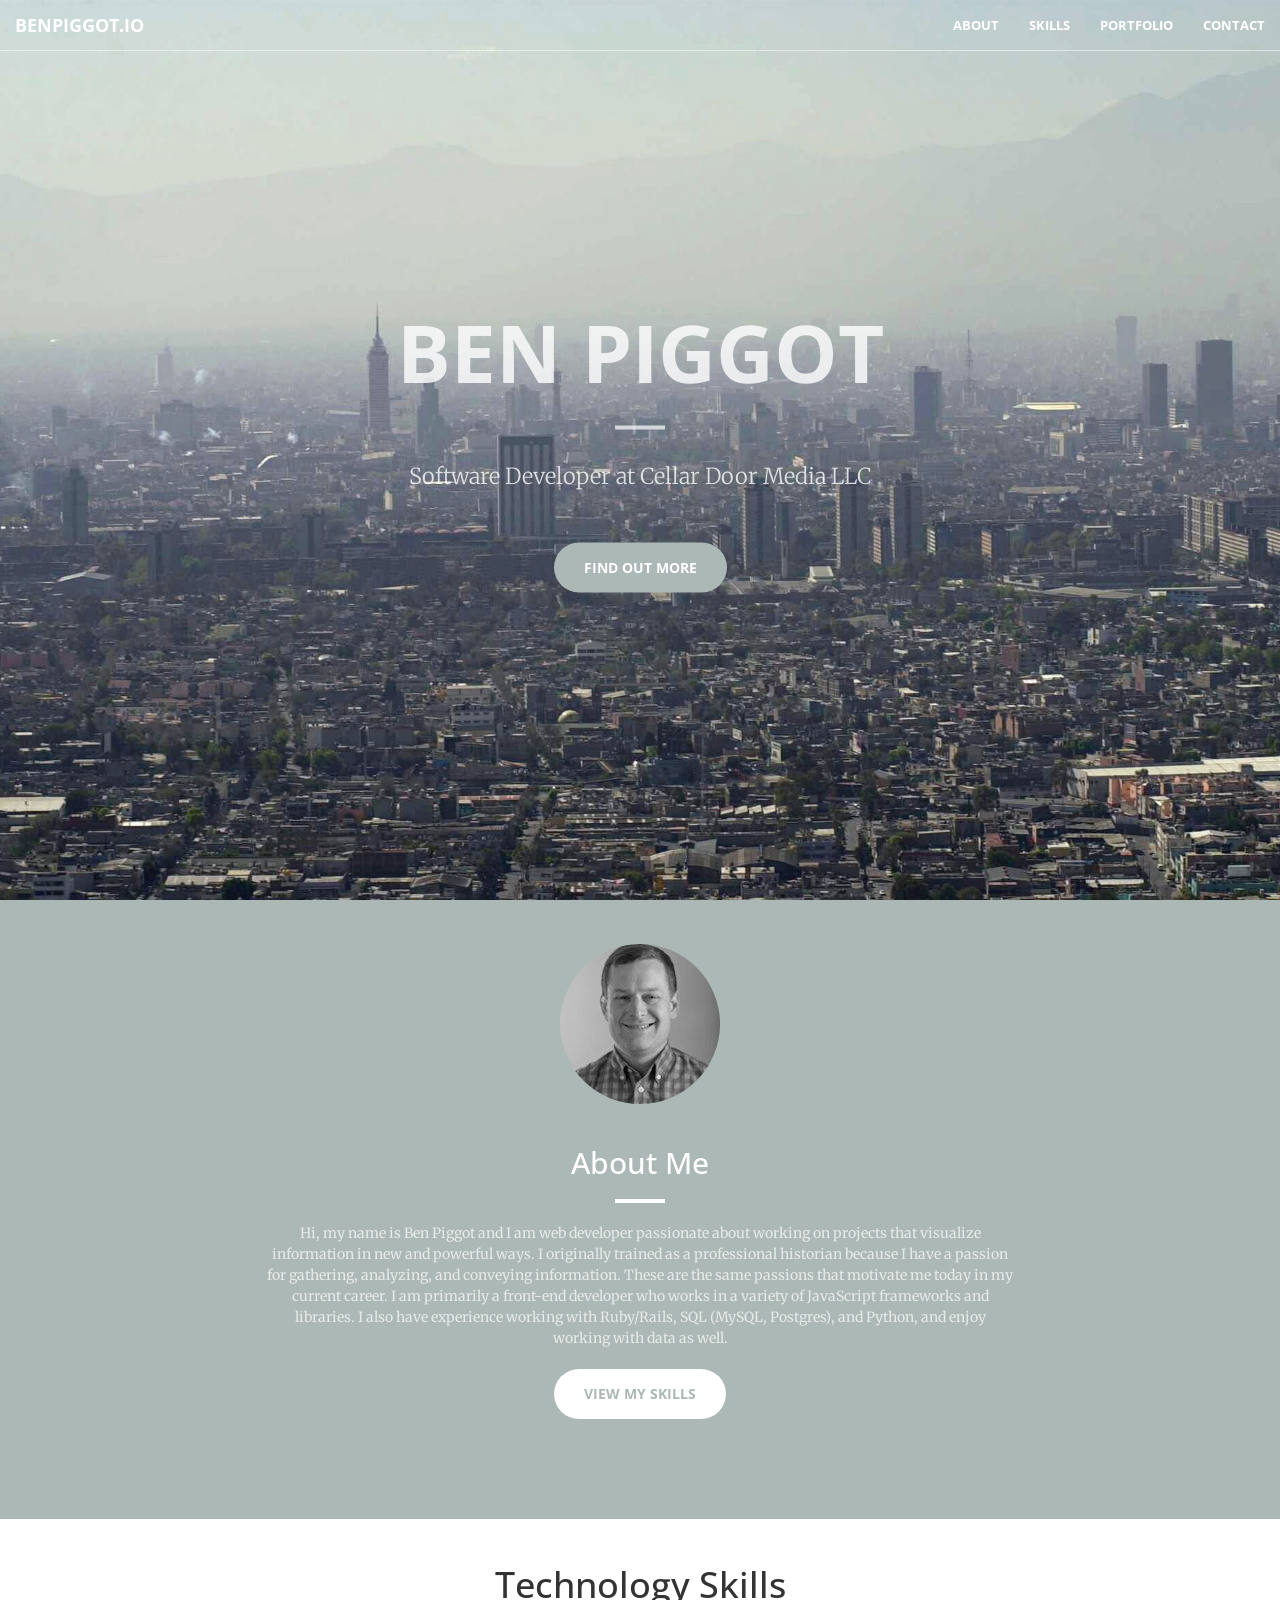
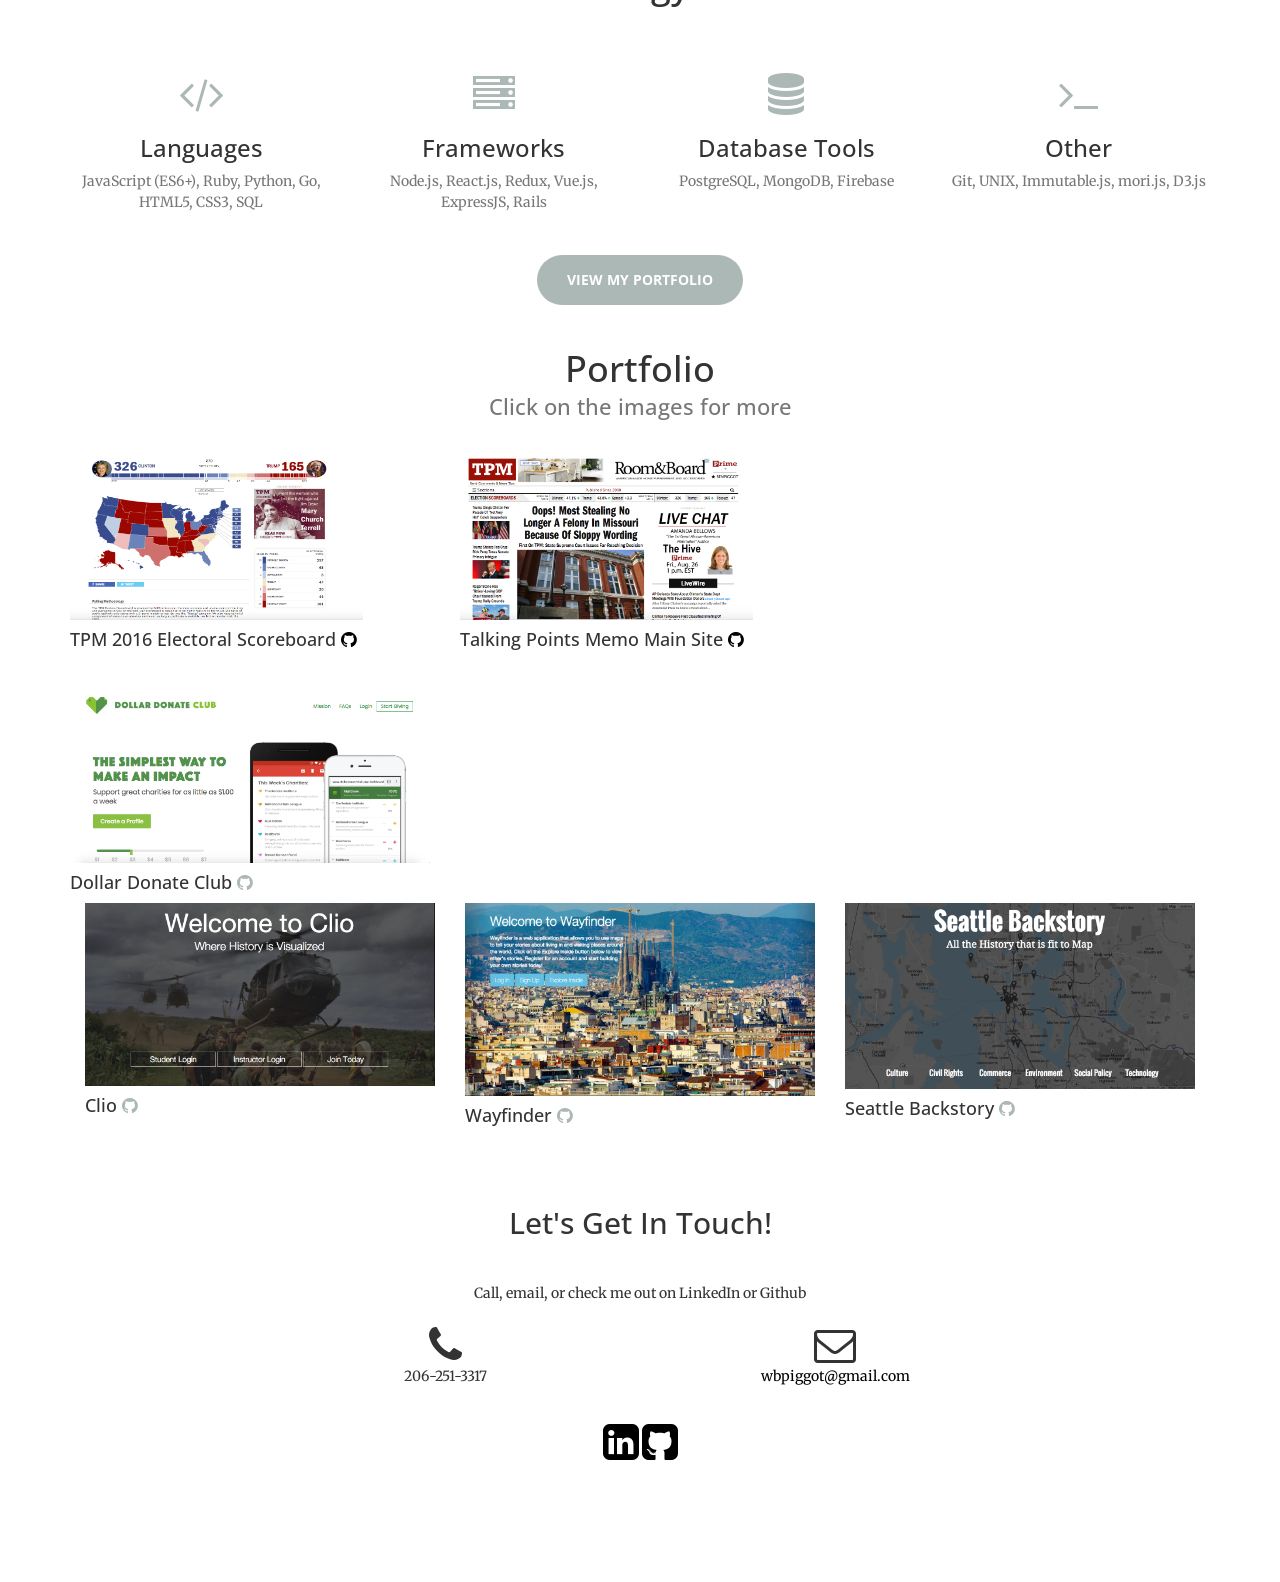
==== index.html @ fdf9e07b "Fixing markup" ====
<!DOCTYPE html>
<html lang="en">

<head>

    <meta charset="utf-8">
    <meta http-equiv="X-UA-Compatible" content="IE=edge">
    <meta name="viewport" content="width=device-width, initial-scale=1">
    <meta name="description" content="">
    <meta name="author" content="">

    <title>Ben Piggot</title>

    <!-- Bootstrap Core CSS -->
    <link rel="stylesheet" href="css/bootstrap.min.css" type="text/css">

    <!-- Custom Fonts -->
    <link href='http://fonts.googleapis.com/css?family=Open+Sans:300italic,400italic,600italic,700italic,800italic,400,300,600,700,800' rel='stylesheet' type='text/css'>
    <link href='http://fonts.googleapis.com/css?family=Merriweather:400,300,300italic,400italic,700,700italic,900,900italic' rel='stylesheet' type='text/css'>
    <link rel="stylesheet" href="font-awesome/css/font-awesome.min.css" type="text/css">

    <!-- Plugin CSS -->
    <link rel="stylesheet" href="css/animate.min.css" type="text/css">

    <!-- Custom CSS -->
    <link rel="stylesheet" href="css/creative.css" type="text/css">

    <link rel="stylesheet" href="css/style.css" type="text/css">

    <!-- HTML5 Shim and Respond.js IE8 support of HTML5 elements and media queries -->
    <!-- WARNING: Respond.js doesn't work if you view the page via file:// -->
    <!--[if lt IE 9]>
        <script src="https://oss.maxcdn.com/libs/html5shiv/3.7.0/html5shiv.js"></script>
        <script src="https://oss.maxcdn.com/libs/respond.js/1.4.2/respond.min.js"></script>
    <![endif]-->

</head>

<body id="page-top">

    <nav id="mainNav" class="navbar navbar-default navbar-fixed-top">
        <div class="container-fluid">
            <!-- Brand and toggle get grouped for better mobile display -->
            <div class="navbar-header">
                <button type="button" class="navbar-toggle collapsed" data-toggle="collapse" data-target="#bs-example-navbar-collapse-1">
                    <span class="sr-only">Toggle navigation</span>
                    <span class="icon-bar"></span>
                    <span class="icon-bar"></span>
                    <span class="icon-bar"></span>
                </button>
                <a class="navbar-brand page-scroll" href="#page-top">benpiggot.io</a>
            </div>

            <!-- Collect the nav links, forms, and other content for toggling -->
            <div class="collapse navbar-collapse" id="bs-example-navbar-collapse-1">
                <ul class="nav navbar-nav navbar-right">
                    <li>
                        <a class="page-scroll" href="#about">About</a>
                    </li>
                    <li>
                        <a class="page-scroll" href="#services">Skills</a>
                    </li>
                    <li>
                        <a class="page-scroll" href="#portfolio">Portfolio</a>
                    </li>
                    <li>
                        <a class="page-scroll" href="#contact">Contact</a>
                    </li>
                </ul>
            </div>
            <!-- /.navbar-collapse -->
        </div>
        <!-- /.container-fluid -->
    </nav>

    <header>
        <div class="header-content">
            <div class="header-content-inner">
                <h1 style="font-size: 75px">Ben Piggot</h1>
                <hr>
                <p>Software Developer at Cellar Door Media LLC</p>
                <a href="#about" class="btn btn-primary btn-xl page-scroll">Find Out More</a>
            </div>
        </div>
    </header>

    <section class="bg-primary" id="about">
        <div class="container">
            <div class="row">
                <div class="col-lg-8 col-lg-offset-2 text-center">
                    <img class="head-shot" src="img/Ben.jpg">
                    <h2 class="section-heading">About Me</h2>
                    <hr class="light">
                    <p class="text-faded">Hi, my name is Ben Piggot and I am web developer passionate about working on projects that visualize information in new and powerful ways. I originally trained as a professional historian because I have a passion for gathering, analyzing, and conveying information. These are the same passions that motivate me today in my current career. I am primarily a front-end developer who works in a variety of JavaScript frameworks and libraries. I also have experience working with Ruby/Rails, SQL (MySQL, Postgres), and Python, and enjoy working with data as well.
                    </p>
                    <a href="#services" class="btn btn-default btn-xl page-scroll">View My Skills </a>
                </div>
            </div>
        </div>
    </section>

    <section id="services">
        <div class="container">
            <div class="row">
                <div class="col-lg-12 text-center">
                    <h2 class="section-heading">Technology Skills</h2>
                    <hr class="primary">
                </div>
            </div>
        </div>
        <div class="container">
            <div class="row">
                <div class="col-lg-3 col-md-6 text-center">
                    <div class="service-box">
                        <i class="fa fa-3x fa-code wow bounceIn text-primary"></i>
                        <h3>Languages</h3>
                        <p class="text-muted">JavaScript (ES6+), Ruby, Python, Go, HTML5, CSS3, SQL</p>
                    </div>
                </div>
                <div class="col-lg-3 col-md-6 text-center">
                    <div class="service-box">
                        <i class="fa fa-3x fa-server wow bounceIn text-primary" data-wow-delay=".1s"></i>
                        <h3>Frameworks</h3>
                        <p class="text-muted">Node.js, React.js, Redux, Vue.js, ExpressJS, Rails</p>
                    </div>
                </div>
                <div class="col-lg-3 col-md-6 text-center">
                    <div class="service-box">
                        <i class="fa fa-3x fa-database wow bounceIn text-primary" data-wow-delay=".2s"></i>
                        <h3>Database Tools</h3>
                        <p class="text-muted"> PostgreSQL, MongoDB, Firebase</p>
                    </div>
                </div>
                <div class="col-lg-3 col-md-6 text-center">
                    <div class="service-box">
                        <i class="fa fa-3x fa-terminal wow bounceIn text-primary" data-wow-delay=".3s"></i>
                        <h3>Other</h3>
                        <p class="text-muted">Git, UNIX, Immutable.js, mori.js, D3.js</p>
                    </div>
                </div>
            </div>
        </div>
        <p class="col-lg-8 col-lg-offset-2 text-center center-button">
    <a href="#portfolio" class="btn btn-primary btn-xl page-scroll">View My Portfolio</a>
    </p>
    </section>

    </section>

        <!-- Portfolio Grid Section -->
    <section id="portfolio" class="no-padding bg-light-gray">
        <div class="container">
            <div class="row">
                <div class="col-lg-12 text-center">
                    <h2 class="section-heading">Portfolio</h2>
                    <h3 class="section-subheading text-muted">Click on the images for more</h3>
                </div>
            </div>
            <div class="row">
                <div class="col-md-4 col-sm-6 portfolio-item">
                    <a href="http://talkingpointsmemo.com/election/2016/us-president" class="portfolio-box">
                        <img src="img/portfolio/election-scoreboard.png" class="img-responsive" alt="">
                        <div class="portfolio-box-caption">
                            <div class="portfolio-box-caption-content">
                                <div class="project-category text-faded">
                                    I was responsible for building the front end of Talking Points Memo’s recently-launched 2016 dynamic, interactive electoral map. Primary technologies used include React.js (as a framework), mori.js (for client-side data handling), and HTML5 svgs (to visually display data).
                                </div>
                            </div>
                        </div>
                    </a>
                    <div class="portfolio-caption">
                        <h4>TPM 2016 Electoral Scoreboard  <span>
                                <a href="https://github.com/tpm/hq">
                                <i class="fa fa-github"></i>
                                </a></span></h4>
                    </div>
                </div>
                <div class="col-md-4 col-sm-6 portfolio-item">
                    <a href="http://talkingpointsmemo.com/" class="portfolio-box">
                        <img src="img/portfolio/tpm-homepage.png" class="img-responsive" alt="">
                        <div class="portfolio-box-caption">
                            <div class="portfolio-box-caption-content">
                                <div class="project-category text-faded">
                                     As one of three developers at TPM, I played a major role in the site's 2015-2016 programmatic redesign. We transformed site from a traditional Ruby on Rails application into a site  powered by customized Ruby server-side architecture, utilizing React.js’s framework and mori.js’s immutable data structures on the client.
                                </div>
                            </div>
                        </div>
                    </a>
                    <div class="portfolio-caption">
                        <h4>Talking Points Memo Main Site  <span>
                                <a href="https://github.com/tpm/hq">
                                <i class="fa fa-github"></i>
                                </a></span></h4>
                    </div>
                </div>
            </div>
            <div class="row">
                <div class="col-md-4 col-sm-6 portfolio-item">
                    <a href="https://dollardonateclub.org" class="portfolio-box">
                        <img src="img/portfolio/dollardonate.png" class="img-responsive" alt="">
                        <div class="portfolio-box-caption">
                            <div class="portfolio-box-caption-content">
                                <div class="project-category text-faded">
                                    I developed and launched Dollar Donate Club's inaugural web portal. Primary technologies utilized include React, Redux, and Firebase.
                                </div>
                            </div>
                        </div>
                    </a>
                    <div class="portfolio-caption">
                        <h4> Dollar Donate Club <span>
                                <a href="https://github.com/JohnathanBuell/dollardonateclub">
                                <i class="fa fa-github"></i>
                                </a></span></h4>
                    </div>
                    </div>
                </div>
                <div class="col-md-4 col-sm-6 portfolio-item">
                    <a href="http://clio-app.herokuapp.com" class="portfolio-box">
                        <img src="img/portfolio/clio.png" class="img-responsive" alt="">
                        <div class="portfolio-box-caption">
                            <div class="portfolio-box-caption-content">
                                <div class="project-category text-faded">
                                    Clio is a web application designed to make the history classroom dynamic, allowing classes to collaboratively build timelines and maps. It is built in an AngularJS, Sails.js, and MongoDB framework. It also uses JavaScript libraries including Leaflet.js, Mapbox, and Timeline.js.
                                </div>
                            </div>
                        </div>
                    </a>
                    <div class="portfolio-caption">
                        <h4>Clio  <span>
                                <a href="https://github.com/BenPiggot/clio">
                                <i class="fa fa-github"></i>
                                </a></span></h4>
                    </div>
                </div>
                <div class="col-md-4 col-sm-6 portfolio-item">
                    <a href="http://wayfinder.so" class="portfolio-box">
                        <img src="img/portfolio/wayfinder.png" class="img-responsive" alt="">
                        <div class="portfolio-box-caption">
                            <div class="portfolio-box-caption-content">
                                <div class="project-category text-faded">
                                   A web application that allows you to use maps to tell your stories about living in and visiting places around the world. Developed in a Node.js framework, using the Google Maps API as well as node modules including express, sequelize, geocoder, and bcrypt.
                                </div>
                            </div>
                        </div>
                    </a>
                    <div class="portfolio-caption">
                        <h4>Wayfinder  <span>
                                <a href="https://github.com/BenPiggot/wayfinder">
                                <i class="fa fa-github"></i>
                                </a></span></h4>
                    </div>
                </div>
                <div class="col-md-4 col-sm-6 portfolio-item">
                    <a href="http://www.seattlebackstory.com" class="portfolio-box">
                        <img src="img/portfolio/seattle-backstory.png" class="img-responsive" alt="">
                        <div class="portfolio-box-caption">
                            <div class="portfolio-box-caption-content">
                                <div class="project-category text-faded">
                                    An urban history website for students, scholars, tourists, and curious local residents using contemporary city maps as a primary user interface. Developed using JavaScript, jQuery, and the Google Maps API.
                                </div>
                            </div>
                        </div>
                    </a>
                    <div class="portfolio-caption">
                        <h4>Seattle Backstory  <span>
                                <a href="https://github.com/BenPiggot/SeattleMapProject">
                                <i class="fa fa-github"></i>
                                </a></span></h4>

                    </div>
                </div>
            </div>
        </div>
    </section>



    <section id="contact">
        <div class="container">
            <div class="row">
                <div class="col-lg-8 col-lg-offset-2 text-center">
                    <h2 class="section-heading">Let's Get In Touch!</h2>
                    <hr class="primary">
                    <p>Call, email, or check me out on LinkedIn or Github</p>
                </div>
                <div class="col-lg-4 col-lg-offset-2 text-center">
                    <i class="fa fa-phone fa-3x wow bounceIn"></i>
                    <p>206-251-3317</p>
                </div>
                <div class="col-lg-4 text-center">
                    <i class="fa fa-envelope-o fa-3x wow bounceIn" data-wow-delay=".1s"></i>
                    <p class="email-hover"><a href="mailto:wbpiggot@gmail.com">wbpiggot@gmail.com</a></p>
                </div>
            </div>
        </div>
    <footer>
        <div class="footer-icons">
            <a href="https://www.linkedin.com/in/benpiggot">
                <i class="fa fa-linkedin-square fa-3x"></i>
            </a>
            <a href="https://github.com/BenPiggot">
            <i class="fa fa-github-square fa-3x"></i>
            </a>
        </div>
    </footer>
    </section>


    <!-- jQuery -->
    <script src="js/jquery.js"></script>

    <!-- Bootstrap Core JavaScript -->
    <script src="js/bootstrap.min.js"></script>

    <!-- Plugin JavaScript -->
    <script src="js/jquery.easing.min.js"></script>
    <script src="js/jquery.fittext.js"></script>
    <script src="js/wow.min.js"></script>

    <!-- Custom Theme JavaScript -->
    <script src="js/creative.js"></script>
    <script src="js/script.js"></script>
</body>

</html>
---- css/creative.css ----
/*!
 * Start Bootstrap - Creative Bootstrap Theme (http://startbootstrap.com)
 * Code licensed under the Apache License v2.0.
 * For details, see http://www.apache.org/licenses/LICENSE-2.0.
 */

html,
body {
    width: 100%;
    height: 100%;
}

body {
    font-family: Merriweather,'Helvetica Neue',Arial,sans-serif;
}

hr {
    max-width: 50px;
    border-color: rgba(255, 255, 255, 0.701961);;
    border-width: 4px;
}

hr.light {
    border-color: #fff;
}

a {
    color: #ACB8B5;
    -webkit-transition: all .35s;
    -moz-transition: all .35s;
    transition: all .35s;
}

a:hover,
a:focus {
    color: #eee;
}

h1,
h2,
h3,
h4,
h5,
h6 {
    font-family: 'Open Sans','Helvetica Neue',Arial,sans-serif;
}

p {
    margin-bottom: 20px;3
    font-size: 16px;
    line-height: 1.5;
}

.bg-primary {
    background-color: #ACB8B5;
}

.bg-dark {
    color: #fff;
    background-color: #222;
}

.text-faded {
    color: rgba(255,255,255,.7);
}

section {
    padding: 100px 0;
}

aside {
    padding: 50px 0;
}

.no-padding {
    padding: 0;
}

.navbar-default {
    border-color: rgba(34,34,34,.05);
    font-family: 'Open Sans','Helvetica Neue',Arial,sans-serif;
    background-color: #fff;
    -webkit-transition: all .35s;
    -moz-transition: all .35s;
    transition: all .35s;
}

.navbar-default .navbar-header .navbar-brand {
    text-transform: uppercase;
    font-family: 'Open Sans','Helvetica Neue',Arial,sans-serif;
    font-weight: 700;
    color: #fff;
}

.navbar-default .navbar-header .navbar-brand:hover,
.navbar-default .navbar-header .navbar-brand:focus {
    color: #ACB8B5;
}

.navbar-default .nav > li>a,
.navbar-default .nav>li>a:focus {
    text-transform: uppercase;
    font-size: 13px;
    font-weight: 700;
    color: #222;
}

.navbar-default .nav > li>a:hover,
.navbar-default .nav>li>a:focus:hover {
    color: #ACB8B5;
}

.navbar-default .nav > li.active>a,
.navbar-default .nav>li.active>a:focus {
    color: #ACB8B5!important;
    background-color: transparent;
}

.navbar-default .nav > li.active>a:hover,
.navbar-default .nav>li.active>a:focus:hover {
    background-color: transparent;
}

@media(min-width:768px) {
    .navbar-default {
        border-color: rgba(255,255,255,0.5);
        background-color: transparent;
    }

    .navbar-default .navbar-header .navbar-brand {
        color: rgba(255,255,255,1);
    }

    .navbar-default .navbar-header .navbar-brand:hover,
    .navbar-default .navbar-header .navbar-brand:focus {
        color: #fff;
    }

    .navbar-default .nav > li>a,
    .navbar-default .nav>li>a:focus {
        color: rgba(255,255,255,1);
    }

    .navbar-default .nav > li>a:hover,
    .navbar-default .nav>li>a:focus:hover {
        color: #fff;
    }

    .navbar-default.affix {
        border-color: rgba(34,34,34,.05);
        background-color: #fff;
    }

    .navbar-default.affix .navbar-header .navbar-brand {
        font-size: 14px;
        color: #ACB8B5;
    }

    .navbar-default.affix .navbar-header .navbar-brand:hover,
    .navbar-default.affix .navbar-header .navbar-brand:focus {
        color: #ACB8B5;
    }

    .navbar-default.affix .nav > li>a,
    .navbar-default.affix .nav>li>a:focus {
        color: #222;
    }

    .navbar-default.affix .nav > li>a:hover,
    .navbar-default.affix .nav>li>a:focus:hover {
        color: #ACB8B5;
    }
}

header {
    position: relative;
    width: 100%;
    min-height: auto;
    text-align: center;
    color: #fff;
    background-image: url(../img/city-background.jpg);
    background-position: center;
    -webkit-background-size: cover;
    -moz-background-size: cover;
    background-size: cover;
    -o-background-size: cover;
}

header .header-content {
    position: relative;
    width: 100%;
    padding: 100px 15px;
    text-align: center;
}

header .header-content .header-content-inner h1 {
    margin-top: 0;
    margin-bottom: 0;
    text-transform: uppercase;
    font-size: 100px;
    font-weight: 700;
}

header .header-content .header-content-inner hr {
    margin: 30px auto;
}

header .header-content .header-content-inner p {
    margin-bottom: 50px;
/*    font-size: 48px;*/
    font-weight: 300;
    color: rgba(255,255,255,.8);
}

@media(min-width:768px) {
    header {
        min-height: 100%;
    }

    header .header-content {
        position: absolute;
        top: 50%;
        padding: 0 50px;
        -webkit-transform: translateY(-50%);
        -ms-transform: translateY(-50%);
        transform: translateY(-50%);
    }

    header .header-content .header-content-inner {
        margin-right: auto;
        margin-left: auto;
        max-width: 1000px;
    }

    header .header-content .header-content-inner p {
        margin-right: auto;
        margin-left: auto;
        max-width: 80%;
        font-size: 18px;
    }
}

.section-heading {
    margin-top: 0;
}

.service-box {
    margin: 50px auto 0;
    max-width: 400px;
}

@media(min-width:992px) {
    .service-box {
        margin: 42px auto 0;
    }
}

.service-box p {
    margin-bottom: 0;
}

.portfolio-box {
    display: block;
    position: relative;
    margin: 0 auto;
    max-width: 650px;
}

.portfolio-box .portfolio-box-caption {
    display: block;
    position: absolute;
    bottom: 0;
    width: 100%;
    height: 100%;
    text-align: center;
    color: #fff;
    opacity: 0;
    background: rgba(172,184,181,.9);
    -webkit-transition: all .35s;
    -moz-transition: all .35s;
    transition: all .35s;
}

.portfolio-box .portfolio-box-caption .portfolio-box-caption-content {
    position: absolute;
    top: 50%;
    width: 100%;
    text-align: center;
    transform: translateY(-50%);
}

.portfolio-box .portfolio-box-caption .portfolio-box-caption-content .project-category,
.portfolio-box .portfolio-box-caption .portfolio-box-caption-content .project-name {
    padding: 0 15px;
    font-family: 'Open Sans','Helvetica Neue',Arial,sans-serif;
}

.portfolio-box .portfolio-box-caption .portfolio-box-caption-content .project-category {
    text-transform: uppercase;
    font-size: 14px;
    font-weight: 600;
}

.portfolio-box .portfolio-box-caption .portfolio-box-caption-content .project-name {
    font-size: 18px;
}

.portfolio-box:hover .portfolio-box-caption {
    opacity: 1;
}

@media(min-width:768px) {
    .portfolio-box .portfolio-box-caption .portfolio-box-caption-content .project-category {
        font-size: 16px;
    }

    .portfolio-box .portfolio-box-caption .portfolio-box-caption-content .project-name {
        font-size: 22px;
    }
}

.call-to-action h2 {
    margin: 0 auto 20px;
}

.text-primary {
    color: #ACB8B5;
}

.no-gutter > [class*=col-] {
    padding-right: 0;
    padding-left: 0;
}

.btn-default {
    border-color: #fff;
    color: #ACB8B5;
    background-color: #fff;
    -webkit-transition: all .35s;
    -moz-transition: all .35s;
    transition: all .35s;
}

.btn-default:hover,
.btn-default:focus,
.btn-default.focus,
.btn-default:active,
.btn-default.active,
.open > .dropdown-toggle.btn-default {
    border-color: #ededed;
    color: #222;
    background-color: #f2f2f2;
}

.btn-default:active,
.btn-default.active,
.open > .dropdown-toggle.btn-default {
    background-image: none;
}

.btn-default.disabled,
.btn-default[disabled],
fieldset[disabled] .btn-default,
.btn-default.disabled:hover,
.btn-default[disabled]:hover,
fieldset[disabled] .btn-default:hover,
.btn-default.disabled:focus,
.btn-default[disabled]:focus,
fieldset[disabled] .btn-default:focus,
.btn-default.disabled.focus,
.btn-default[disabled].focus,
fieldset[disabled] .btn-default.focus,
.btn-default.disabled:active,
.btn-default[disabled]:active,
fieldset[disabled] .btn-default:active,
.btn-default.disabled.active,
.btn-default[disabled].active,
fieldset[disabled] .btn-default.active {
    border-color: #fff;
    background-color: #fff;
}

.btn-default .badge {
    color: #fff;
    background-color: #222;
}

.btn-primary {
    border-color: #ACB8B5;
    color: #fff;
    background-color: #ACB8B5;
    -webkit-transition: all .35s;
    -moz-transition: all .35s;
    transition: all .35s;
}

.btn-primary:hover,
.btn-primary:focus,
.btn-primary.focus,
.btn-primary:active,
.btn-primary.active,
.open > .dropdown-toggle.btn-primary {
    border-color: #ACB8B5;
    color: #fff;
    background-color: #ACB8B5;
}

.btn-primary:active,
.btn-primary.active,
.open > .dropdown-toggle.btn-primary {
    background-image: none;
}

.btn-primary.disabled,
.btn-primary[disabled],
fieldset[disabled] .btn-primary,
.btn-primary.disabled:hover,
.btn-primary[disabled]:hover,
fieldset[disabled] .btn-primary:hover,
.btn-primary.disabled:focus,
.btn-primary[disabled]:focus,
fieldset[disabled] .btn-primary:focus,
.btn-primary.disabled.focus,
.btn-primary[disabled].focus,
fieldset[disabled] .btn-primary.focus,
.btn-primary.disabled:active,
.btn-primary[disabled]:active,
fieldset[disabled] .btn-primary:active,
.btn-primary.disabled.active,
.btn-primary[disabled].active,
fieldset[disabled] .btn-primary.active {
    border-color:#ACB8B5;
    background-color: #ACB8B5;
}

.btn-primary .badge {
    color: #ACB8B5;
    background-color: #fff;
}

.btn {
    border: 0;
    border-radius: 300px;
    text-transform: uppercase;
    font-family: 'Open Sans','Helvetica Neue',Arial,sans-serif;
    font-weight: 700;
}

.btn-xl {
    padding: 15px 30px;
}

::-moz-selection {
    text-shadow: none;
    color: #fff;
    background: #222;
}

::selection {
    text-shadow: none;
    color: #fff;
    background: #222;
}

img::selection {
    color: #fff;
    background: 0 0;
}

img::-moz-selection {
    color: #fff;
    background: 0 0;
}

body {
    webkit-tap-highlight-color: #222;
}
---- css/style.css ----
#contact > div > div > div > p > a {
  color: black;
}

#contact > div > div > div > p > a:hover {
  color: #acb8b5;
}

#page-top > header > div > div > p {
  font-size: 22px;
}

#page-top > header > div > div > h1 {
  font-size: 80px !important;
  color: rgba(255,255,255,0.8);
}

#about > div > div > div > a {
  color: #acb8b5;
}

#services > div:nth-child(2) > div > div:nth-child(4) > div {
  margin-top: 3em;
}

#services > div:nth-child(2) > div > div:nth-child(3) > div {
  margin-top: 3em;
}

#services > p {
  margin-top: 3em;
  margin-bottom: -2em;
}

#services > div:nth-child(1) > div > div > h2 {
  margin-top: -1.5em;
  margin-bottom: -0.5em;
  font-size: 36px;
}

#services > div:nth-child(2) {
  margin-top: -2em;
  padding-top: -1em;
}


#portfolio > div > div:nth-child(1) > div > h2 {
  font-size: 36px;
  margin-top: 1em;
  margin-bottom: -0.4em;
}

#portfolio > div > div:nth-child(1) > div > h3 {
  margin-bottom: 1.8em;
  font-size: 22px;
}


#portfolio > div > div:nth-child(2) > div > a > img {
  width: 293px;
  height: 162px;
}

#portfolio > div > div:nth-child(2) > div > div > h4 {
  margin-bottom: 2em;
}


#portfolio > div > div > div > a > div > div > div.project-name {
  font-size: 24px;
  margin-bottom: 0.5em;
}

#portfolio > div > div:nth-child(2) > div > a > div > div > div {
  font-size: 12px;
}

#portfolio > div > div:nth-child(2) > div > div > h4 > span > a > i {
  color: black;
}

#portfolio > div > div:nth-child(2) > div > div > h4 > span > a > i:hover {
  color: #acb8b5;
}

#portfolio > div > div:nth-child(2) > div > a > div  {
  width: 293px !important;
}


#mainNav {
  color: white;
}

#about > div > div > div > img {
  border-radius: 80px;
  height: 160px;
  width: 160px;
  margin-bottom: 3em;
  margin-top: -4em;
}

#contact > div > div > div.col-lg-8.col-lg-offset-2.text-center > h2 {
  margin-top: -1em;
}

footer {
    width: 100%;
    height: 75px;
    background-color: #fff;
    display: table;
    text-align: center;
    margin-left: auto;
    margin-right: auto;
}

footer > h3 {
    color: #acb8b5;
    font-weight: 700;
}

.footer-icons {
  margin-top: 1em;
}

#contact > footer > div > a > i {
  color: black;
}

#contact > footer > div > a > i:hover {
  color: #acb8b5;
}

@media screen and (max-width: 600px) {
    #page-top > header > div > div > h1 {
    font-size: 70px !important;
    color: rgba(255,255,255,0.8);
  }
}

@media screen and (max-width: 380px) {


  #portfolio > div > div:nth-child(2) > div > a > div > div > div {
  margin-top: -5.5em;
  }
}
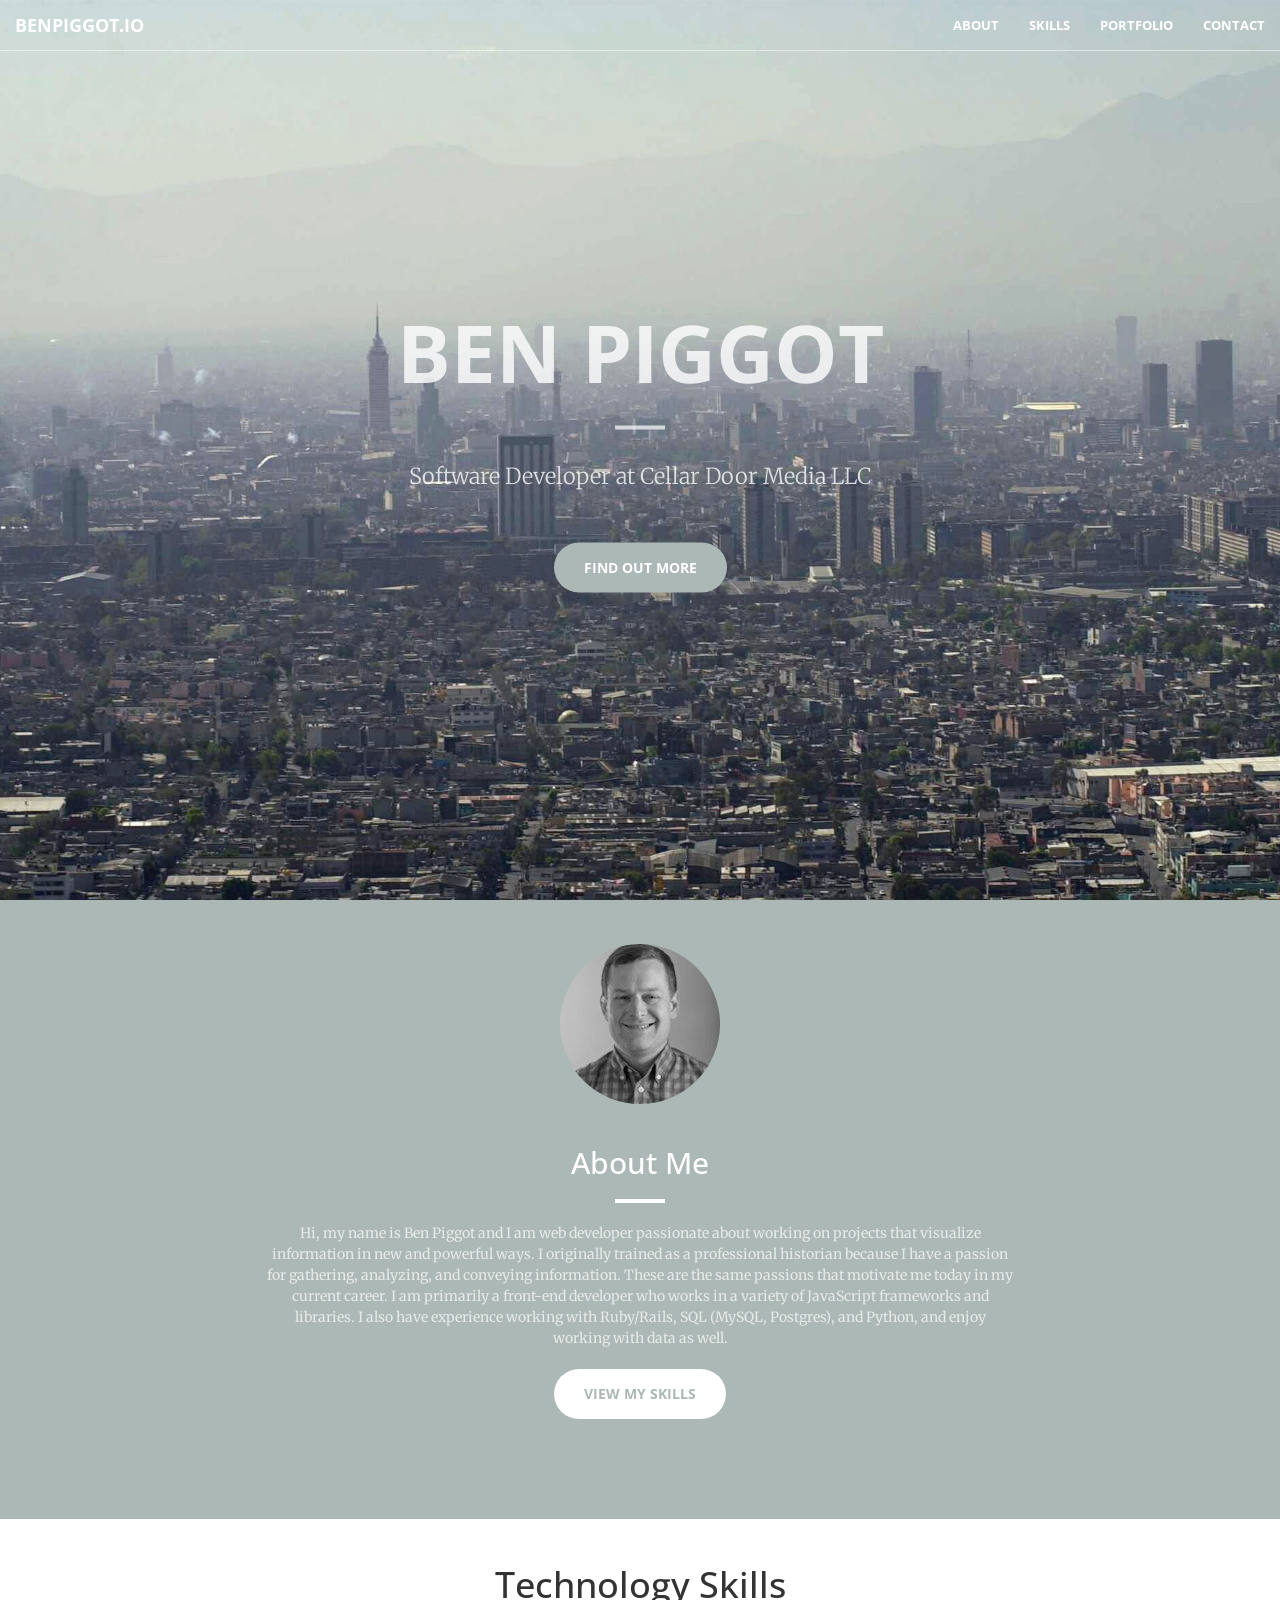
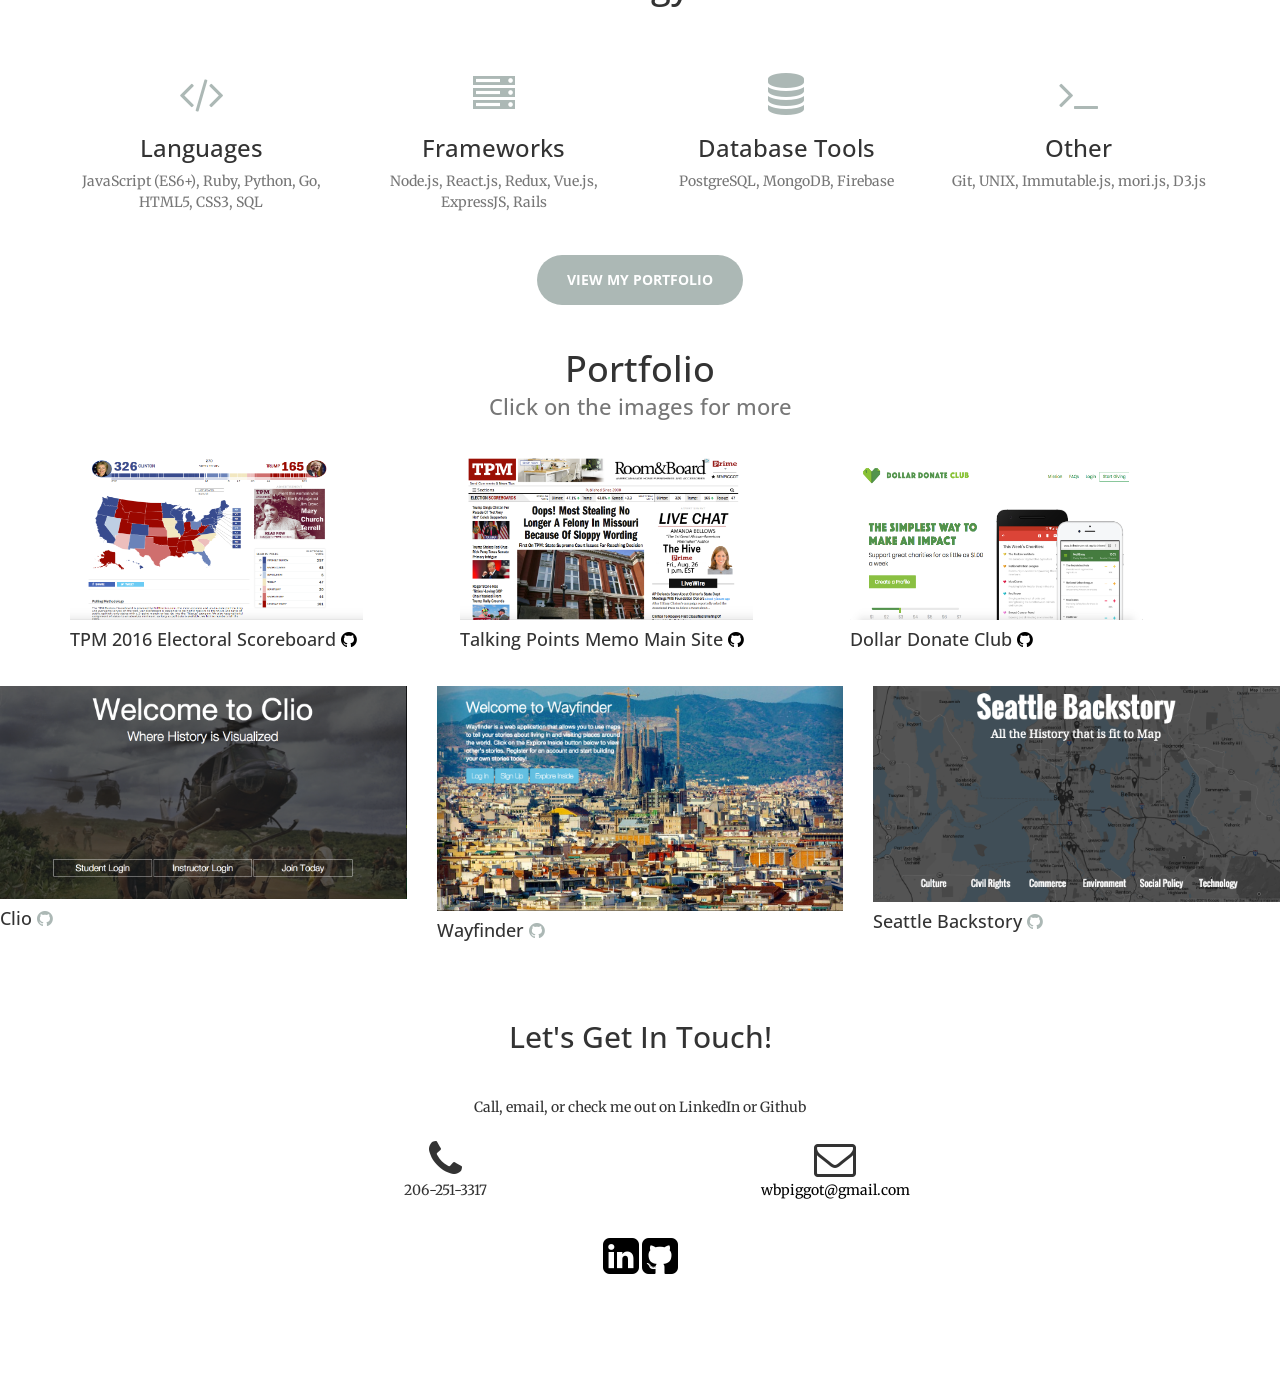
==== commit 42955b1d: "Fixing markup" ====
--- a/index.html
+++ b/index.html
@@ -193,8 +193,6 @@
                                 </a></span></h4>
                     </div>
                 </div>
-            </div>
-            <div class="row">
                 <div class="col-md-4 col-sm-6 portfolio-item">
                     <a href="https://dollardonateclub.org" class="portfolio-box">
                         <img src="img/portfolio/dollardonate.png" class="img-responsive" alt="">
@@ -214,6 +212,8 @@
                     </div>
                     </div>
                 </div>
+            </div>
+            <div class="row">
                 <div class="col-md-4 col-sm-6 portfolio-item">
                     <a href="http://clio-app.herokuapp.com" class="portfolio-box">
                         <img src="img/portfolio/clio.png" class="img-responsive" alt="">
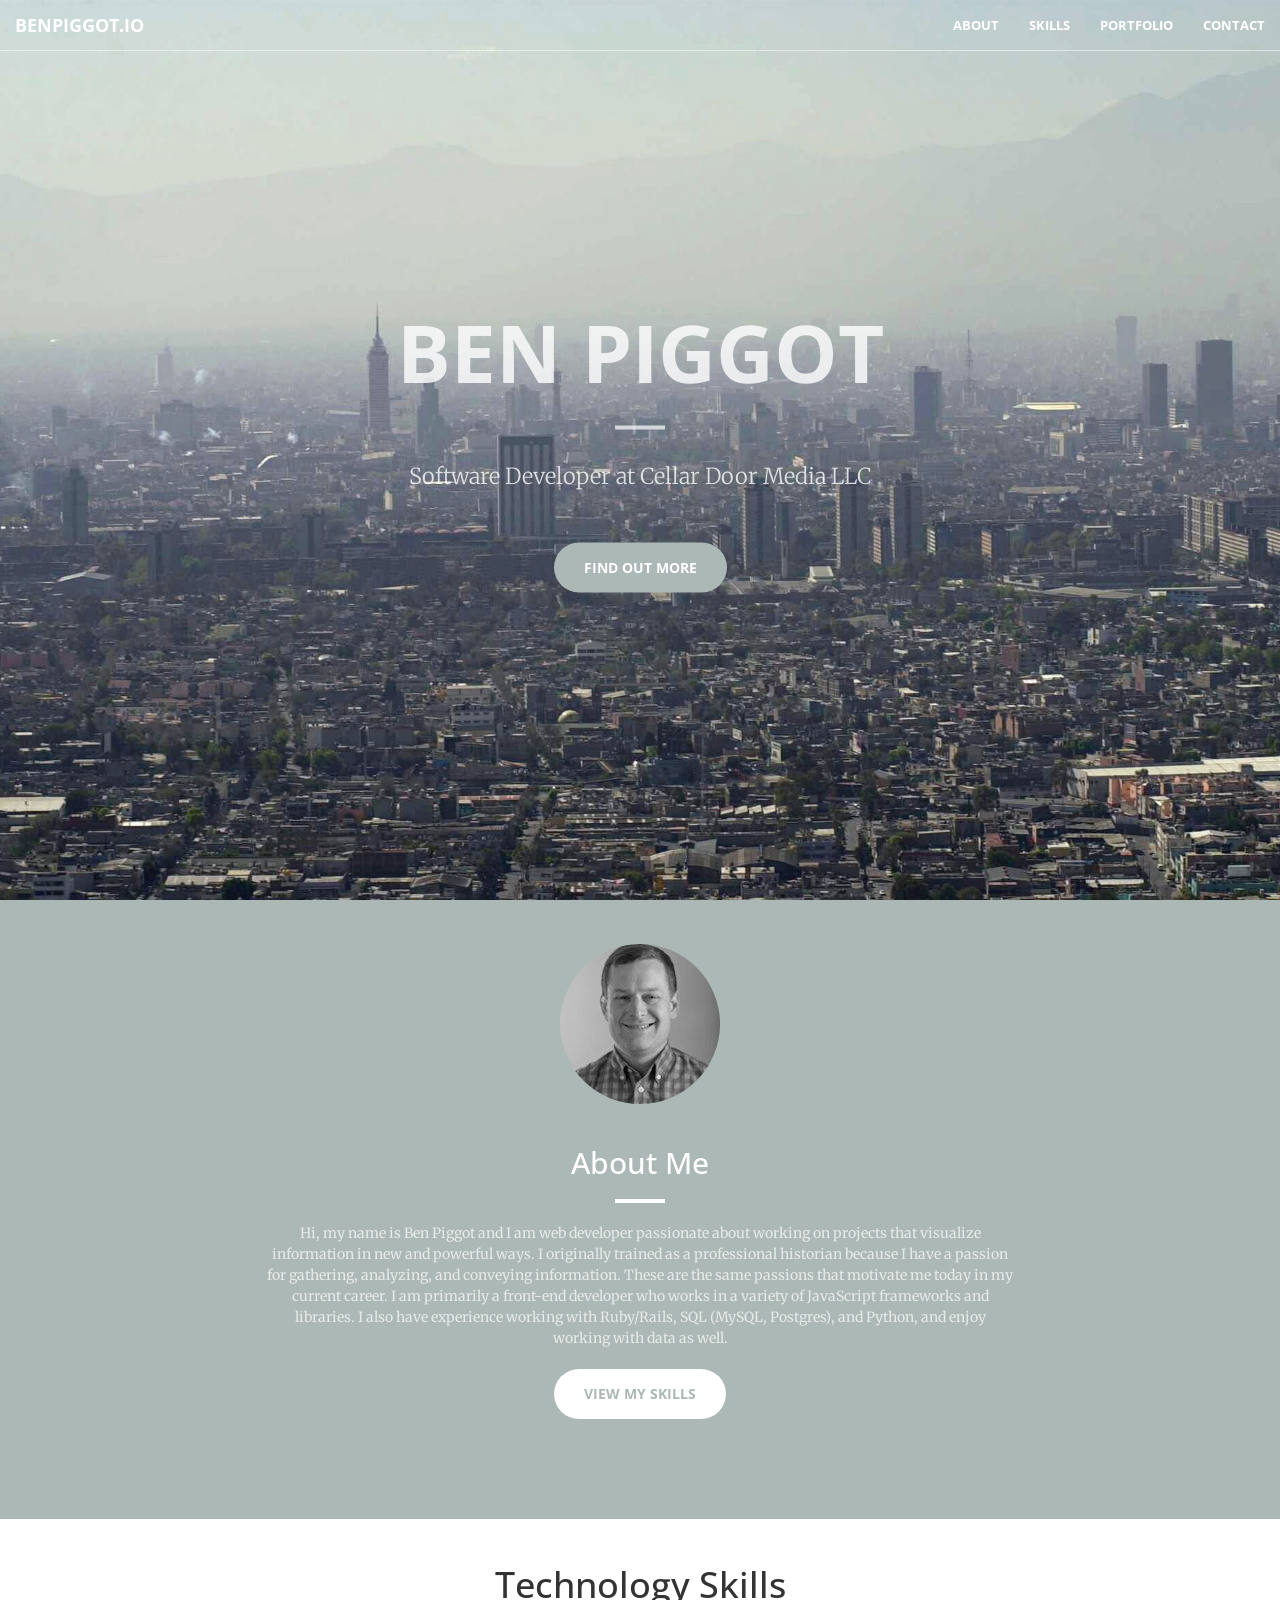
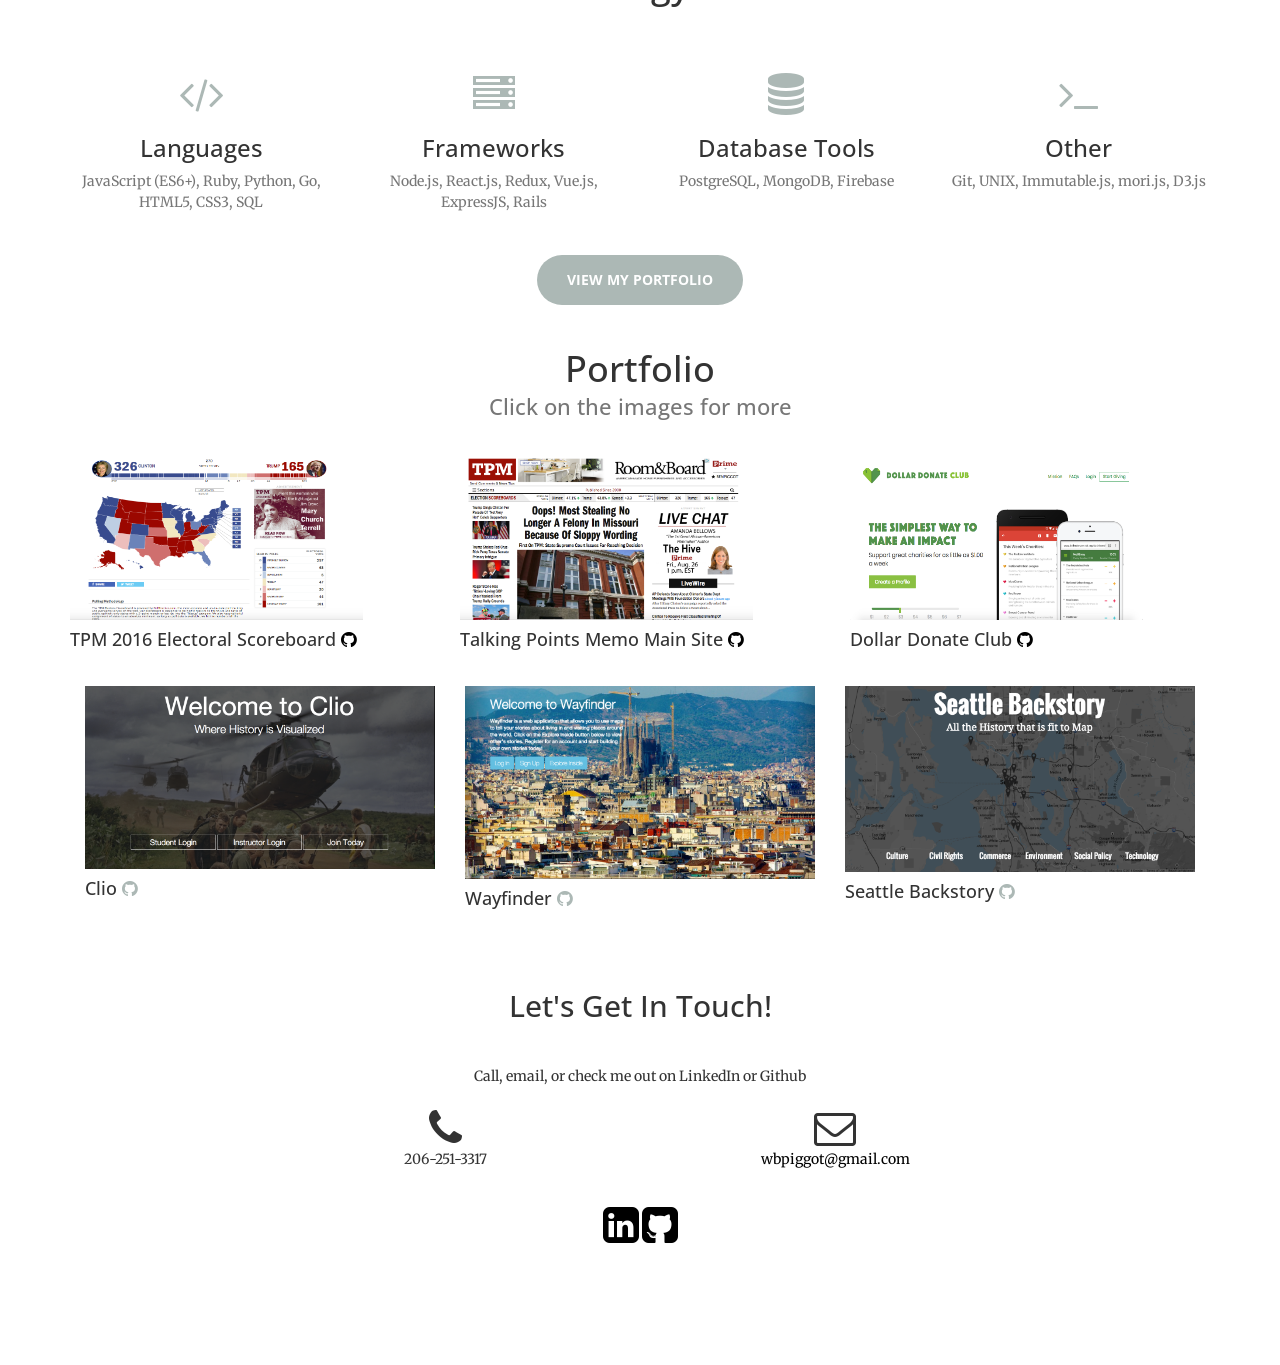
==== commit d92ad33a: "Fixing stuff" ====
--- a/index.html
+++ b/index.html
@@ -212,8 +212,6 @@
                     </div>
                     </div>
                 </div>
-            </div>
-            <div class="row">
                 <div class="col-md-4 col-sm-6 portfolio-item">
                     <a href="http://clio-app.herokuapp.com" class="portfolio-box">
                         <img src="img/portfolio/clio.png" class="img-responsive" alt="">
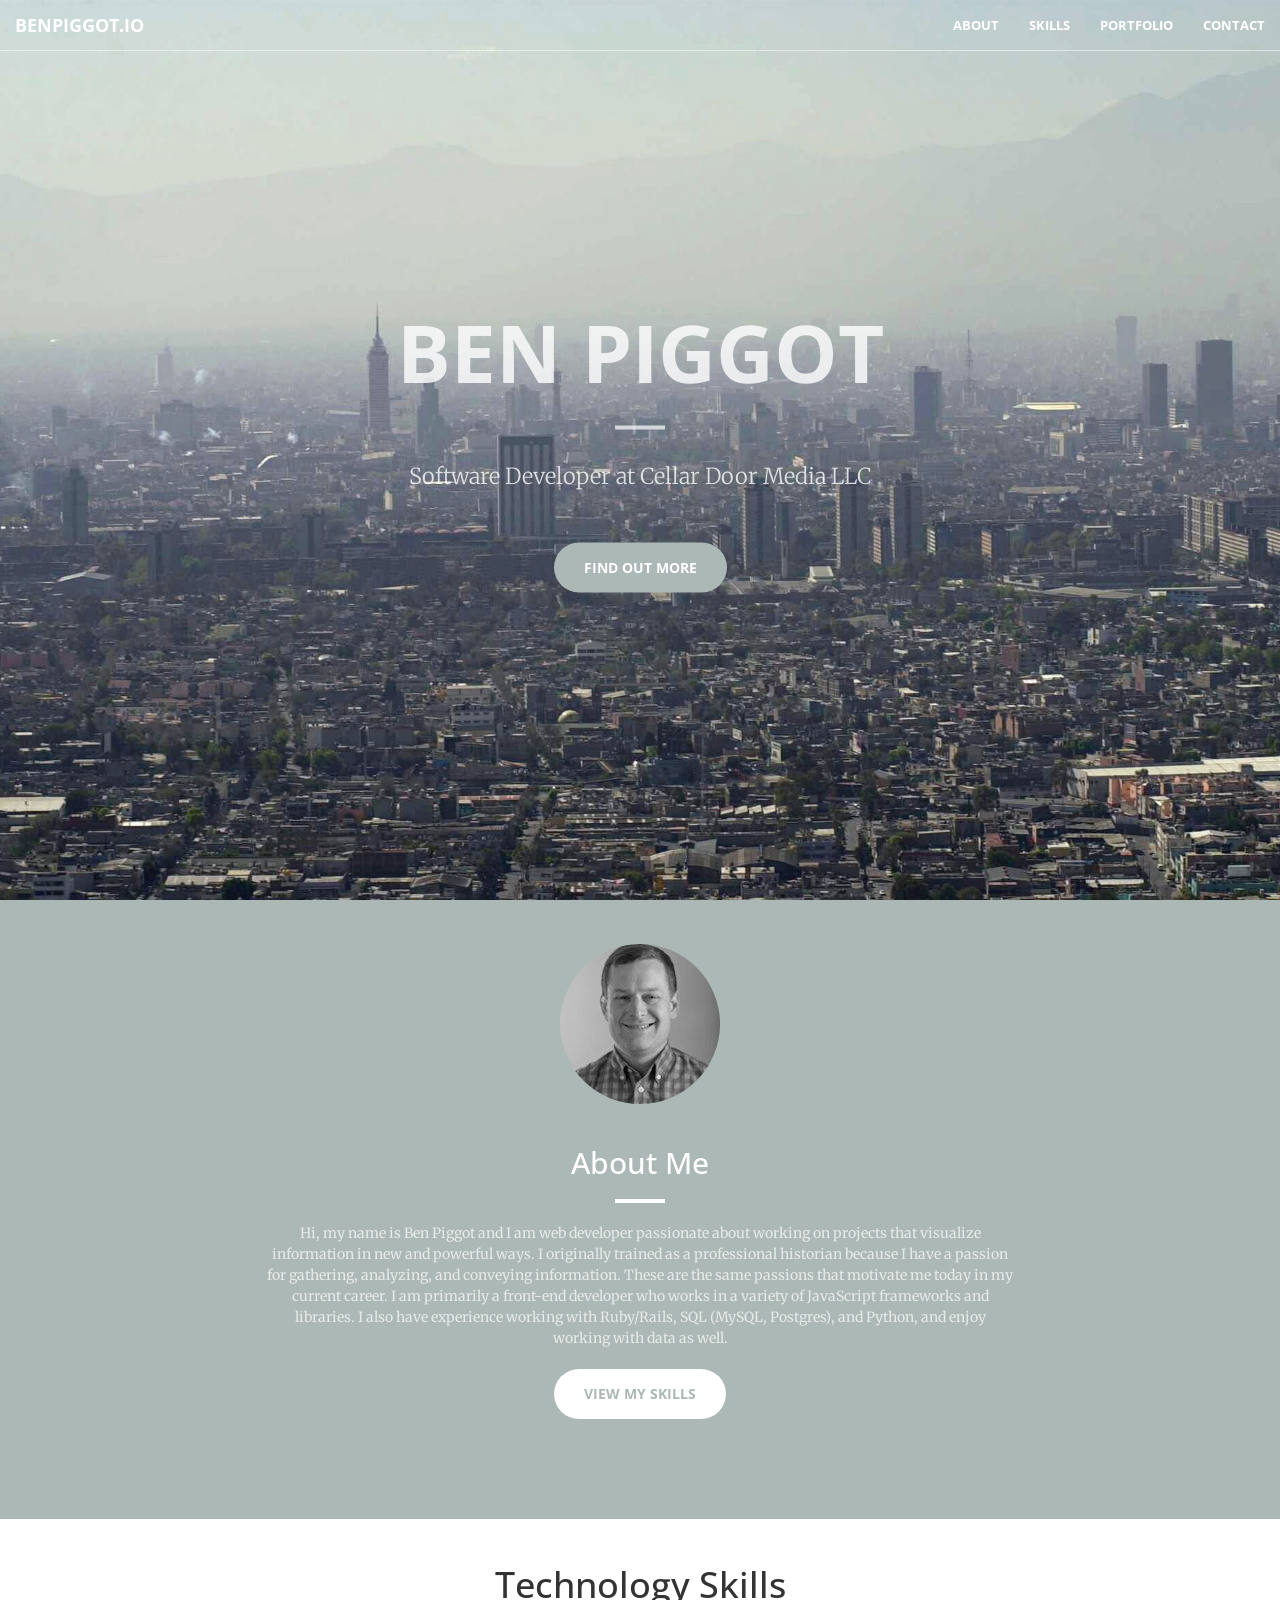
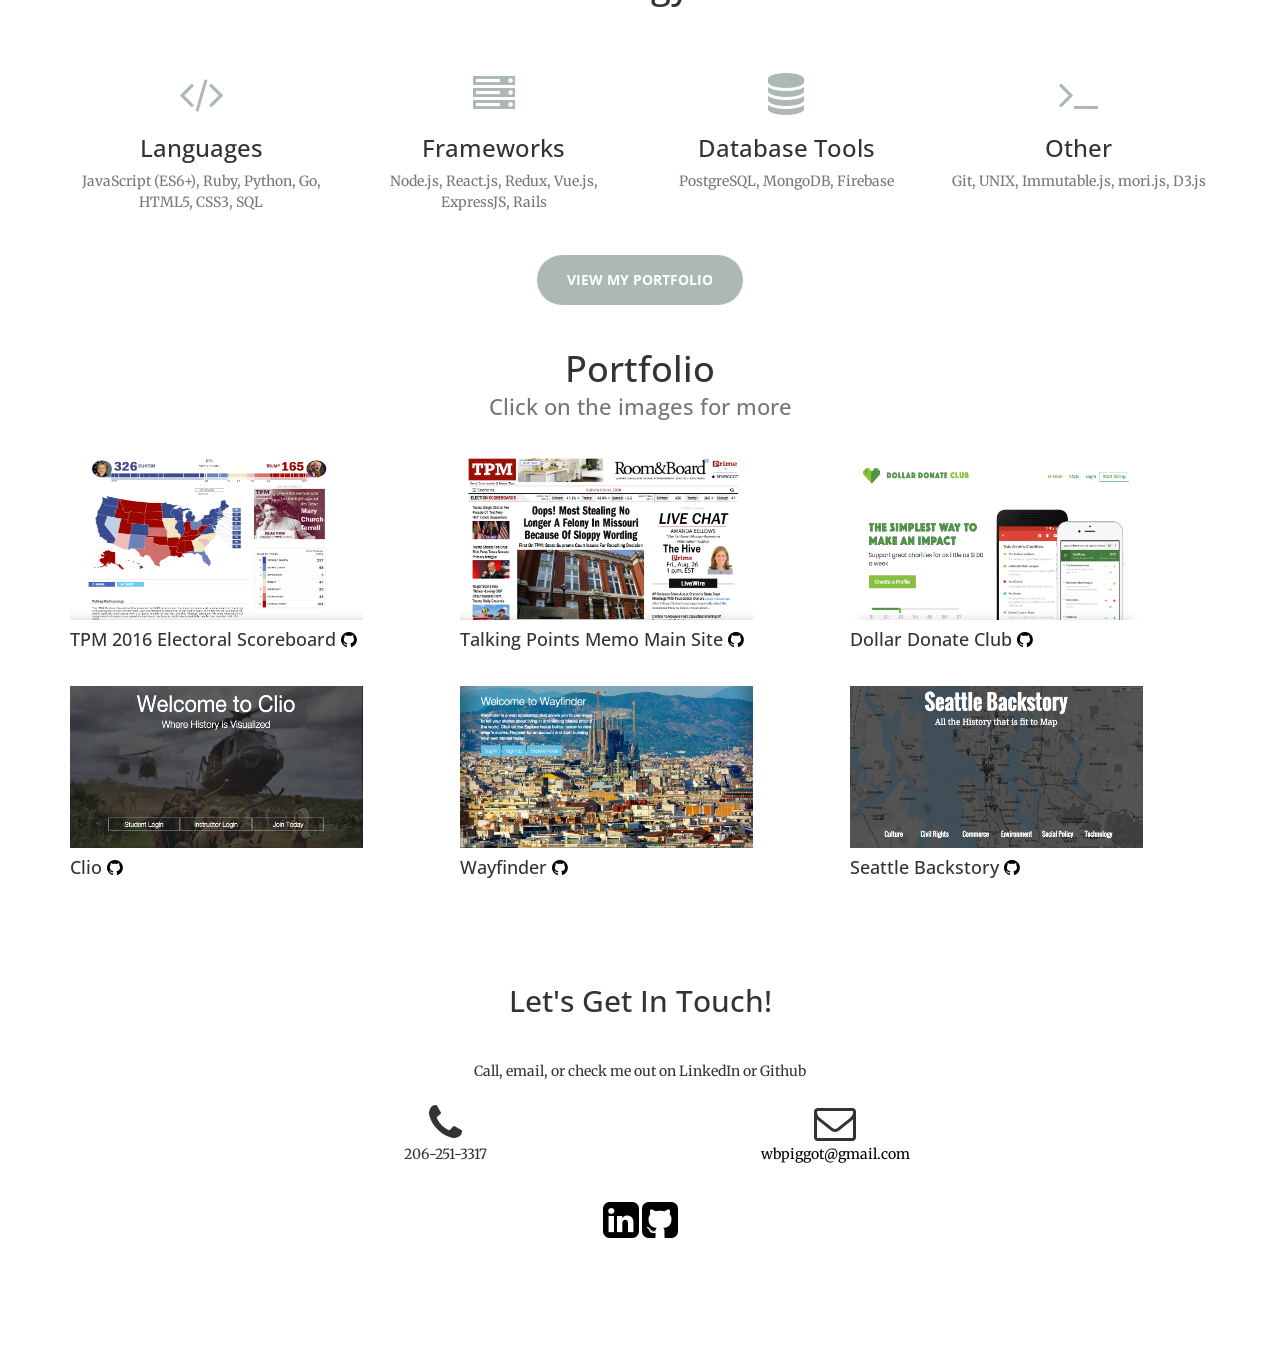
==== commit 6e4ed4b0: "Removing extra div" ====
--- a/index.html
+++ b/index.html
@@ -210,7 +210,6 @@
                                 <i class="fa fa-github"></i>
                                 </a></span></h4>
                     </div>
-                    </div>
                 </div>
                 <div class="col-md-4 col-sm-6 portfolio-item">
                     <a href="http://clio-app.herokuapp.com" class="portfolio-box">
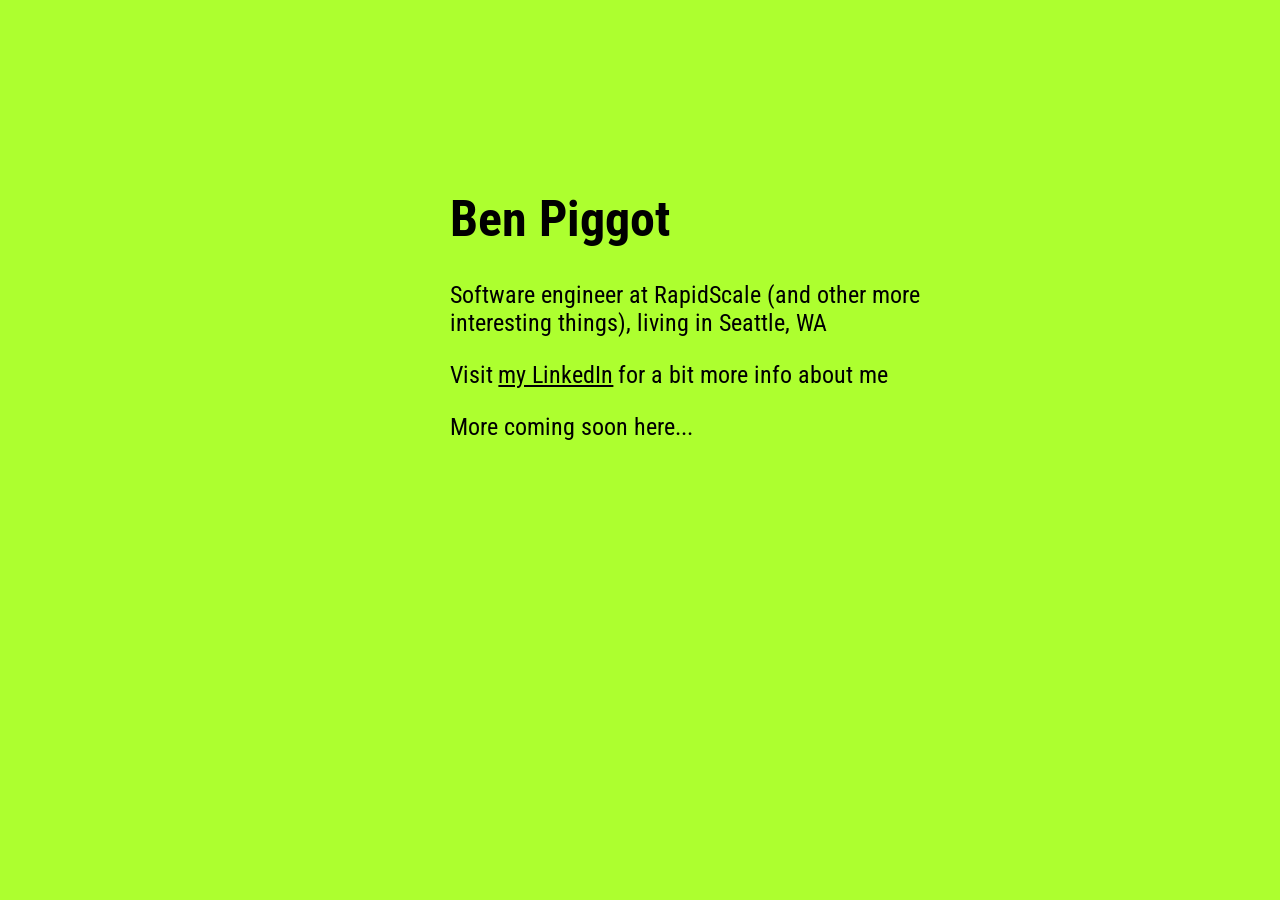
==== commit 7275ce4f: "updating personal website" ====
--- a/index.html
+++ b/index.html
@@ -8,315 +8,19 @@
     <meta name="viewport" content="width=device-width, initial-scale=1">
     <meta name="description" content="">
     <meta name="author" content="">
-
     <title>Ben Piggot</title>
-
-    <!-- Bootstrap Core CSS -->
-    <link rel="stylesheet" href="css/bootstrap.min.css" type="text/css">
-
-    <!-- Custom Fonts -->
-    <link href='http://fonts.googleapis.com/css?family=Open+Sans:300italic,400italic,600italic,700italic,800italic,400,300,600,700,800' rel='stylesheet' type='text/css'>
-    <link href='http://fonts.googleapis.com/css?family=Merriweather:400,300,300italic,400italic,700,700italic,900,900italic' rel='stylesheet' type='text/css'>
-    <link rel="stylesheet" href="font-awesome/css/font-awesome.min.css" type="text/css">
-
-    <!-- Plugin CSS -->
-    <link rel="stylesheet" href="css/animate.min.css" type="text/css">
-
-    <!-- Custom CSS -->
-    <link rel="stylesheet" href="css/creative.css" type="text/css">
-
-    <link rel="stylesheet" href="css/style.css" type="text/css">
-
-    <!-- HTML5 Shim and Respond.js IE8 support of HTML5 elements and media queries -->
-    <!-- WARNING: Respond.js doesn't work if you view the page via file:// -->
-    <!--[if lt IE 9]>
-        <script src="https://oss.maxcdn.com/libs/html5shiv/3.7.0/html5shiv.js"></script>
-        <script src="https://oss.maxcdn.com/libs/respond.js/1.4.2/respond.min.js"></script>
-    <![endif]-->
-
+    <link rel="preconnect" href="https://fonts.googleapis.com">
+    <link rel="preconnect" href="https://fonts.gstatic.com" crossorigin>
+    <link href="https://fonts.googleapis.com/css2?family=Oxygen&family=Roboto+Condensed&display=swap" rel="stylesheet">
+    <link rel="stylesheet" href="style.css" />
 </head>
 
-<body id="page-top">
-
-    <nav id="mainNav" class="navbar navbar-default navbar-fixed-top">
-        <div class="container-fluid">
-            <!-- Brand and toggle get grouped for better mobile display -->
-            <div class="navbar-header">
-                <button type="button" class="navbar-toggle collapsed" data-toggle="collapse" data-target="#bs-example-navbar-collapse-1">
-                    <span class="sr-only">Toggle navigation</span>
-                    <span class="icon-bar"></span>
-                    <span class="icon-bar"></span>
-                    <span class="icon-bar"></span>
-                </button>
-                <a class="navbar-brand page-scroll" href="#page-top">benpiggot.io</a>
-            </div>
-
-            <!-- Collect the nav links, forms, and other content for toggling -->
-            <div class="collapse navbar-collapse" id="bs-example-navbar-collapse-1">
-                <ul class="nav navbar-nav navbar-right">
-                    <li>
-                        <a class="page-scroll" href="#about">About</a>
-                    </li>
-                    <li>
-                        <a class="page-scroll" href="#services">Skills</a>
-                    </li>
-                    <li>
-                        <a class="page-scroll" href="#portfolio">Portfolio</a>
-                    </li>
-                    <li>
-                        <a class="page-scroll" href="#contact">Contact</a>
-                    </li>
-                </ul>
-            </div>
-            <!-- /.navbar-collapse -->
-        </div>
-        <!-- /.container-fluid -->
-    </nav>
-
-    <header>
-        <div class="header-content">
-            <div class="header-content-inner">
-                <h1 style="font-size: 75px">Ben Piggot</h1>
-                <hr>
-                <p>Software Developer at Cellar Door Media LLC</p>
-                <a href="#about" class="btn btn-primary btn-xl page-scroll">Find Out More</a>
-            </div>
-        </div>
-    </header>
-
-    <section class="bg-primary" id="about">
-        <div class="container">
-            <div class="row">
-                <div class="col-lg-8 col-lg-offset-2 text-center">
-                    <img class="head-shot" src="img/Ben.jpg">
-                    <h2 class="section-heading">About Me</h2>
-                    <hr class="light">
-                    <p class="text-faded">Hi, my name is Ben Piggot and I am web developer passionate about working on projects that visualize information in new and powerful ways. I originally trained as a professional historian because I have a passion for gathering, analyzing, and conveying information. These are the same passions that motivate me today in my current career. I am primarily a front-end developer who works in a variety of JavaScript frameworks and libraries. I also have experience working with Ruby/Rails, SQL (MySQL, Postgres), and Python, and enjoy working with data as well.
-                    </p>
-                    <a href="#services" class="btn btn-default btn-xl page-scroll">View My Skills </a>
-                </div>
-            </div>
-        </div>
-    </section>
-
-    <section id="services">
-        <div class="container">
-            <div class="row">
-                <div class="col-lg-12 text-center">
-                    <h2 class="section-heading">Technology Skills</h2>
-                    <hr class="primary">
-                </div>
-            </div>
-        </div>
-        <div class="container">
-            <div class="row">
-                <div class="col-lg-3 col-md-6 text-center">
-                    <div class="service-box">
-                        <i class="fa fa-3x fa-code wow bounceIn text-primary"></i>
-                        <h3>Languages</h3>
-                        <p class="text-muted">JavaScript (ES6+), Ruby, Python, Go, HTML5, CSS3, SQL</p>
-                    </div>
-                </div>
-                <div class="col-lg-3 col-md-6 text-center">
-                    <div class="service-box">
-                        <i class="fa fa-3x fa-server wow bounceIn text-primary" data-wow-delay=".1s"></i>
-                        <h3>Frameworks</h3>
-                        <p class="text-muted">Node.js, React.js, Redux, Vue.js, ExpressJS, Rails</p>
-                    </div>
-                </div>
-                <div class="col-lg-3 col-md-6 text-center">
-                    <div class="service-box">
-                        <i class="fa fa-3x fa-database wow bounceIn text-primary" data-wow-delay=".2s"></i>
-                        <h3>Database Tools</h3>
-                        <p class="text-muted"> PostgreSQL, MongoDB, Firebase</p>
-                    </div>
-                </div>
-                <div class="col-lg-3 col-md-6 text-center">
-                    <div class="service-box">
-                        <i class="fa fa-3x fa-terminal wow bounceIn text-primary" data-wow-delay=".3s"></i>
-                        <h3>Other</h3>
-                        <p class="text-muted">Git, UNIX, Immutable.js, mori.js, D3.js</p>
-                    </div>
-                </div>
-            </div>
-        </div>
-        <p class="col-lg-8 col-lg-offset-2 text-center center-button">
-    <a href="#portfolio" class="btn btn-primary btn-xl page-scroll">View My Portfolio</a>
-    </p>
-    </section>
-
-    </section>
-
-        <!-- Portfolio Grid Section -->
-    <section id="portfolio" class="no-padding bg-light-gray">
-        <div class="container">
-            <div class="row">
-                <div class="col-lg-12 text-center">
-                    <h2 class="section-heading">Portfolio</h2>
-                    <h3 class="section-subheading text-muted">Click on the images for more</h3>
-                </div>
-            </div>
-            <div class="row">
-                <div class="col-md-4 col-sm-6 portfolio-item">
-                    <a href="http://talkingpointsmemo.com/election/2016/us-president" class="portfolio-box">
-                        <img src="img/portfolio/election-scoreboard.png" class="img-responsive" alt="">
-                        <div class="portfolio-box-caption">
-                            <div class="portfolio-box-caption-content">
-                                <div class="project-category text-faded">
-                                    I was responsible for building the front end of Talking Points Memo’s recently-launched 2016 dynamic, interactive electoral map. Primary technologies used include React.js (as a framework), mori.js (for client-side data handling), and HTML5 svgs (to visually display data).
-                                </div>
-                            </div>
-                        </div>
-                    </a>
-                    <div class="portfolio-caption">
-                        <h4>TPM 2016 Electoral Scoreboard  <span>
-                                <a href="https://github.com/tpm/hq">
-                                <i class="fa fa-github"></i>
-                                </a></span></h4>
-                    </div>
-                </div>
-                <div class="col-md-4 col-sm-6 portfolio-item">
-                    <a href="http://talkingpointsmemo.com/" class="portfolio-box">
-                        <img src="img/portfolio/tpm-homepage.png" class="img-responsive" alt="">
-                        <div class="portfolio-box-caption">
-                            <div class="portfolio-box-caption-content">
-                                <div class="project-category text-faded">
-                                     As one of three developers at TPM, I played a major role in the site's 2015-2016 programmatic redesign. We transformed site from a traditional Ruby on Rails application into a site  powered by customized Ruby server-side architecture, utilizing React.js’s framework and mori.js’s immutable data structures on the client.
-                                </div>
-                            </div>
-                        </div>
-                    </a>
-                    <div class="portfolio-caption">
-                        <h4>Talking Points Memo Main Site  <span>
-                                <a href="https://github.com/tpm/hq">
-                                <i class="fa fa-github"></i>
-                                </a></span></h4>
-                    </div>
-                </div>
-                <div class="col-md-4 col-sm-6 portfolio-item">
-                    <a href="https://dollardonateclub.org" class="portfolio-box">
-                        <img src="img/portfolio/dollardonate.png" class="img-responsive" alt="">
-                        <div class="portfolio-box-caption">
-                            <div class="portfolio-box-caption-content">
-                                <div class="project-category text-faded">
-                                    I developed and launched Dollar Donate Club's inaugural web portal. Primary technologies utilized include React, Redux, and Firebase.
-                                </div>
-                            </div>
-                        </div>
-                    </a>
-                    <div class="portfolio-caption">
-                        <h4> Dollar Donate Club <span>
-                                <a href="https://github.com/JohnathanBuell/dollardonateclub">
-                                <i class="fa fa-github"></i>
-                                </a></span></h4>
-                    </div>
-                </div>
-                <div class="col-md-4 col-sm-6 portfolio-item">
-                    <a href="http://clio-app.herokuapp.com" class="portfolio-box">
-                        <img src="img/portfolio/clio.png" class="img-responsive" alt="">
-                        <div class="portfolio-box-caption">
-                            <div class="portfolio-box-caption-content">
-                                <div class="project-category text-faded">
-                                    Clio is a web application designed to make the history classroom dynamic, allowing classes to collaboratively build timelines and maps. It is built in an AngularJS, Sails.js, and MongoDB framework. It also uses JavaScript libraries including Leaflet.js, Mapbox, and Timeline.js.
-                                </div>
-                            </div>
-                        </div>
-                    </a>
-                    <div class="portfolio-caption">
-                        <h4>Clio  <span>
-                                <a href="https://github.com/BenPiggot/clio">
-                                <i class="fa fa-github"></i>
-                                </a></span></h4>
-                    </div>
-                </div>
-                <div class="col-md-4 col-sm-6 portfolio-item">
-                    <a href="http://wayfinder.so" class="portfolio-box">
-                        <img src="img/portfolio/wayfinder.png" class="img-responsive" alt="">
-                        <div class="portfolio-box-caption">
-                            <div class="portfolio-box-caption-content">
-                                <div class="project-category text-faded">
-                                   A web application that allows you to use maps to tell your stories about living in and visiting places around the world. Developed in a Node.js framework, using the Google Maps API as well as node modules including express, sequelize, geocoder, and bcrypt.
-                                </div>
-                            </div>
-                        </div>
-                    </a>
-                    <div class="portfolio-caption">
-                        <h4>Wayfinder  <span>
-                                <a href="https://github.com/BenPiggot/wayfinder">
-                                <i class="fa fa-github"></i>
-                                </a></span></h4>
-                    </div>
-                </div>
-                <div class="col-md-4 col-sm-6 portfolio-item">
-                    <a href="http://www.seattlebackstory.com" class="portfolio-box">
-                        <img src="img/portfolio/seattle-backstory.png" class="img-responsive" alt="">
-                        <div class="portfolio-box-caption">
-                            <div class="portfolio-box-caption-content">
-                                <div class="project-category text-faded">
-                                    An urban history website for students, scholars, tourists, and curious local residents using contemporary city maps as a primary user interface. Developed using JavaScript, jQuery, and the Google Maps API.
-                                </div>
-                            </div>
-                        </div>
-                    </a>
-                    <div class="portfolio-caption">
-                        <h4>Seattle Backstory  <span>
-                                <a href="https://github.com/BenPiggot/SeattleMapProject">
-                                <i class="fa fa-github"></i>
-                                </a></span></h4>
-
-                    </div>
-                </div>
-            </div>
-        </div>
-    </section>
-
-
-
-    <section id="contact">
-        <div class="container">
-            <div class="row">
-                <div class="col-lg-8 col-lg-offset-2 text-center">
-                    <h2 class="section-heading">Let's Get In Touch!</h2>
-                    <hr class="primary">
-                    <p>Call, email, or check me out on LinkedIn or Github</p>
-                </div>
-                <div class="col-lg-4 col-lg-offset-2 text-center">
-                    <i class="fa fa-phone fa-3x wow bounceIn"></i>
-                    <p>206-251-3317</p>
-                </div>
-                <div class="col-lg-4 text-center">
-                    <i class="fa fa-envelope-o fa-3x wow bounceIn" data-wow-delay=".1s"></i>
-                    <p class="email-hover"><a href="mailto:wbpiggot@gmail.com">wbpiggot@gmail.com</a></p>
-                </div>
-            </div>
-        </div>
-    <footer>
-        <div class="footer-icons">
-            <a href="https://www.linkedin.com/in/benpiggot">
-                <i class="fa fa-linkedin-square fa-3x"></i>
-            </a>
-            <a href="https://github.com/BenPiggot">
-            <i class="fa fa-github-square fa-3x"></i>
-            </a>
-        </div>
-    </footer>
-    </section>
-
-
-    <!-- jQuery -->
-    <script src="js/jquery.js"></script>
-
-    <!-- Bootstrap Core JavaScript -->
-    <script src="js/bootstrap.min.js"></script>
-
-    <!-- Plugin JavaScript -->
-    <script src="js/jquery.easing.min.js"></script>
-    <script src="js/jquery.fittext.js"></script>
-    <script src="js/wow.min.js"></script>
-
-    <!-- Custom Theme JavaScript -->
-    <script src="js/creative.js"></script>
-    <script src="js/script.js"></script>
+<body>
+    <div class="container">
+        <h1>Ben Piggot</h1>
+        <p>Software engineer at RapidScale (and other more interesting things), living in Seattle, WA</small></p>
+        <p>Visit <a href="https://www.linkedin.com/in/benpiggot/" target="_blank"> my LinkedIn </a> for a bit more info about me</p>
+        <p>More coming soon here...</p>
+    </div>
 </body>
-
-</html>
+</html>
--- a/style.css
+++ b/style.css
@@ -0,0 +1,42 @@
+
+body {
+    background-color: greenyellow;
+    font-family: "Roboto Condensed", "Helvetica", sans-serif;
+    animation: fadeInAnimation ease 3s;
+    animation-iteration-count: 1;
+    animation-fill-mode: forwards;  
+}
+
+@keyframes fadeInAnimation {
+    0% {
+        opacity: 0;
+    }
+    100% {
+        opacity: 1;
+     }
+}
+
+.container {
+    width: 40%;
+    margin-left: 35%;
+    margin-top: 15%;
+}
+
+h1 {
+    align-items: center;
+    display: flex;
+    font-size: 50px;
+}
+
+p {
+    align-items: center;
+    display: flex;
+    font-size: 24px;
+}
+
+a {
+    color: black;
+    text-decoration: underline;
+    padding-left: 5px;
+    padding-right: 5px;
+}
